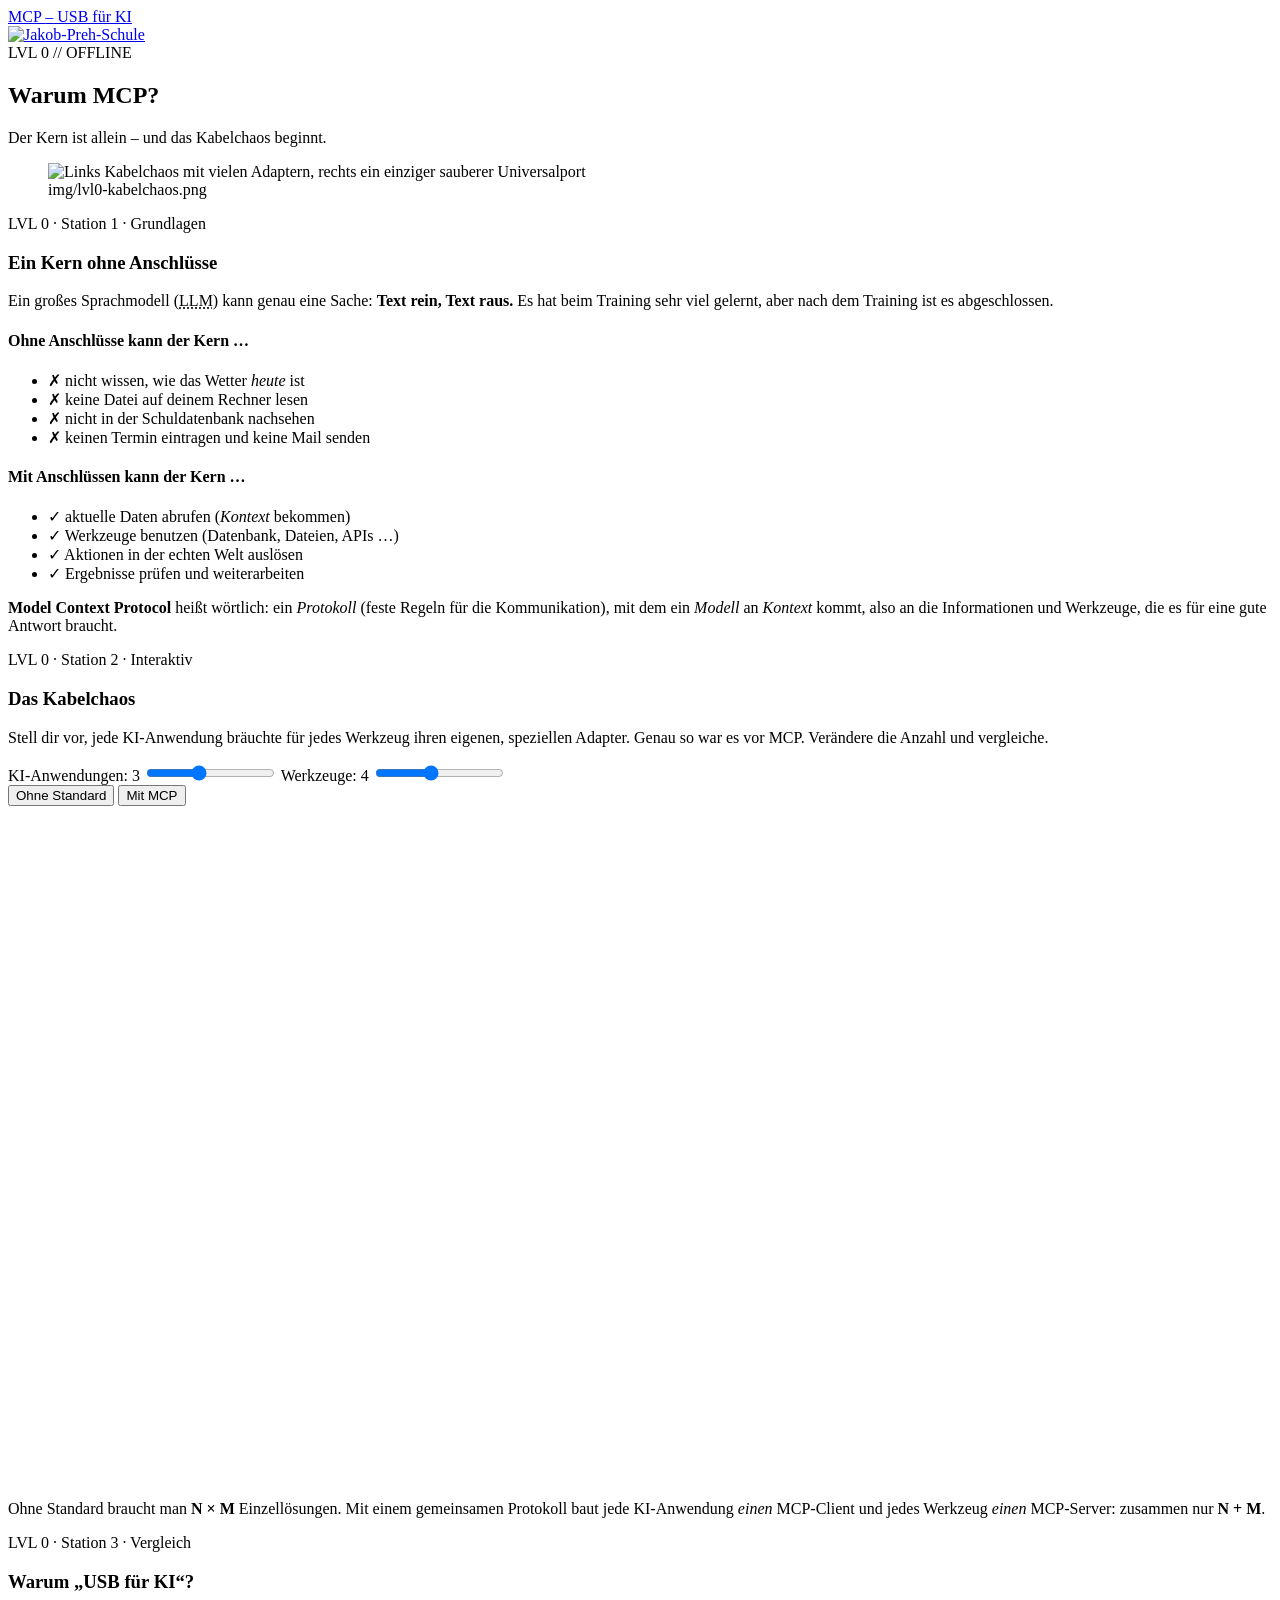
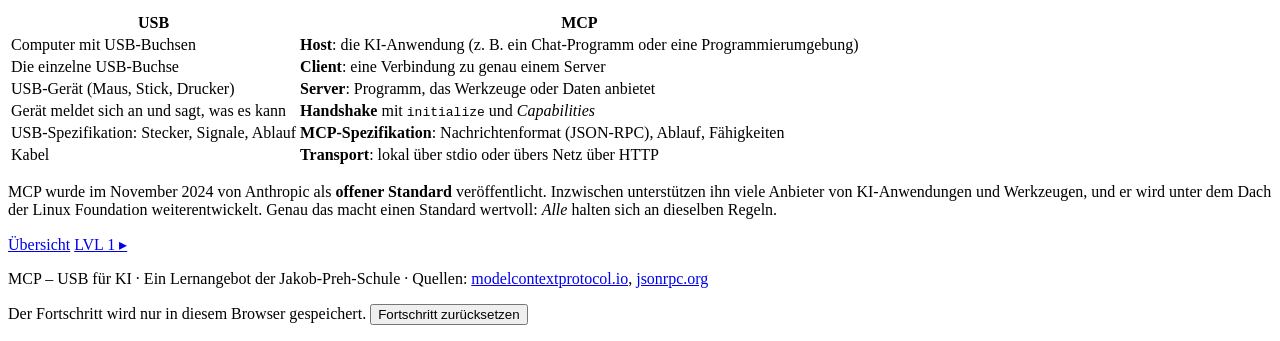
==== lvl0.html @ eddace1d "Einheitlicher Name LS-… und Lizenz CC BY 4.0 Co-Authored-By: Claude Opus 5.5 <noreply@anthropic.com>" ====
<!doctype html>
<html lang="de">
<head>
<meta charset="utf-8">
<meta name="viewport" content="width=device-width, initial-scale=1">
<meta name="author" content="Christoph Rothaug, Jakob-Preh-Schule Bad Neustadt">
<!-- Lizenz: CC BY 4.0 – Christoph Rothaug, Jakob-Preh-Schule Bad Neustadt (ausgenommen Schullogo, Schriften; siehe README) -->
<link rel="license" href="https://creativecommons.org/licenses/by/4.0/">
<title>LVL 0 · Warum MCP? – MCP – USB für KI</title>
<meta name="description" content="Interaktive Lernseite zum Model Context Protocol (MCP) und JSON-RPC: Verbinde den KI-Kern Level für Level mit der Außenwelt.">
<meta property="og:title" content="MCP – USB für KI">
<meta property="og:description" content="Verbinde die Maschinen. Sprich ihre Sprache. Interaktive Lernseite zu MCP und JSON-RPC.">
<meta property="og:image" content="img/og-image.png">
<link rel="icon" href="img/favicon.svg" type="image/svg+xml">
<link rel="preconnect" href="https://fonts.googleapis.com">
<link rel="preconnect" href="https://fonts.gstatic.com" crossorigin>
<link href="https://fonts.googleapis.com/css2?family=JetBrains+Mono:wght@400;600;700&family=Orbitron:wght@600;800&family=Space+Grotesk:wght@400;500;700&display=swap" rel="stylesheet">
<link rel="stylesheet" href="css/style.css">
</head>
<body>

<!-- ================= HEADER ================= -->
<header class="topbar">
  <a class="brand" href="index.html">
    <span class="brand-text">MCP <span class="dim">–</span> USB für KI</span>
  </a>
  <nav class="lvl-nav" id="lvl-nav" aria-label="Level"></nav>
</header>

<a class="pinned-logo" href="https://www.bsnes.de" target="_blank" rel="noopener" title="Zur Homepage der Jakob-Preh-Schule">
  <img src="img/logoschulecyber-klein.png" alt="Jakob-Preh-Schule">
</a>

<main id="top">

<section class="level" id="lvl0" data-level="0">
  <header class="lvl-head">
    <span class="lvl-tag">LVL 0 // OFFLINE</span>
    <h2>Warum MCP?</h2>
    <p class="lvl-sub">Der Kern ist allein – und das Kabelchaos beginnt.</p>
    <figure class="img-slot banner">
      <img src="img/lvl0-kabelchaos.png" alt="Links Kabelchaos mit vielen Adaptern, rechts ein einziger sauberer Universalport" onerror="this.closest('figure').classList.add('missing')">
      <div class="ph">img/lvl0-kabelchaos.png</div>
    </figure>
  </header>

  <article class="station" id="lvl0-s1">
    <div class="crumb">LVL 0 · Station 1 · <span class="tag">Grundlagen</span></div>
    <h3>Ein Kern ohne Anschlüsse</h3>
    <p>Ein großes Sprachmodell (<abbr title="Large Language Model">LLM</abbr>) kann genau eine Sache:
      <strong>Text rein, Text raus.</strong> Es hat beim Training sehr viel gelernt, aber nach dem Training ist es abgeschlossen.</p>
    <div class="grid2">
      <div class="card bad">
        <h4>Ohne Anschlüsse kann der Kern …</h4>
        <ul>
          <li>✗ nicht wissen, wie das Wetter <em>heute</em> ist</li>
          <li>✗ keine Datei auf deinem Rechner lesen</li>
          <li>✗ nicht in der Schuldatenbank nachsehen</li>
          <li>✗ keinen Termin eintragen und keine Mail senden</li>
        </ul>
      </div>
      <div class="card good">
        <h4>Mit Anschlüssen kann der Kern …</h4>
        <ul>
          <li>✓ aktuelle Daten abrufen (<em>Kontext</em> bekommen)</li>
          <li>✓ Werkzeuge benutzen (Datenbank, Dateien, APIs …)</li>
          <li>✓ Aktionen in der echten Welt auslösen</li>
          <li>✓ Ergebnisse prüfen und weiterarbeiten</li>
        </ul>
      </div>
    </div>
    <p class="note"><strong>Model Context Protocol</strong> heißt wörtlich: ein <em>Protokoll</em> (feste Regeln für die Kommunikation),
      mit dem ein <em>Modell</em> an <em>Kontext</em> kommt, also an die Informationen und Werkzeuge, die es für eine gute Antwort braucht.</p>
  </article>

  <article class="station" id="lvl0-s2">
    <div class="crumb">LVL 0 · Station 2 · <span class="tag">Interaktiv</span></div>
    <h3>Das Kabelchaos</h3>
    <p>Stell dir vor, jede KI-Anwendung bräuchte für jedes Werkzeug ihren eigenen, speziellen Adapter.
      Genau so war es vor MCP. Verändere die Anzahl und vergleiche.</p>
    <div class="widget" id="adapter-calc">
      <div class="controls">
        <label>KI-Anwendungen: <output id="ac-n">3</output>
          <input type="range" id="ac-n-in" min="1" max="6" value="3"></label>
        <label>Werkzeuge: <output id="ac-m">4</output>
          <input type="range" id="ac-m-in" min="1" max="8" value="4"></label>
        <div class="toggle-row">
          <button class="btn sel" data-mode="chaos">Ohne Standard</button>
          <button class="btn" data-mode="mcp">Mit MCP</button>
        </div>
      </div>
      <svg id="ac-svg" viewBox="0 0 600 320" aria-label="Verbindungsdiagramm"></svg>
      <p class="readout" id="ac-readout"></p>
    </div>
    <p>Ohne Standard braucht man <strong>N × M</strong> Einzellösungen. Mit einem gemeinsamen Protokoll
      baut jede KI-Anwendung <em>einen</em> MCP-Client und jedes Werkzeug <em>einen</em> MCP-Server:
      zusammen nur <strong>N + M</strong>.</p>
  </article>

  <article class="station" id="lvl0-s3">
    <div class="crumb">LVL 0 · Station 3 · <span class="tag">Vergleich</span></div>
    <h3>Warum „USB für KI“?</h3>
    <table class="tbl">
      <thead><tr><th>USB</th><th>MCP</th></tr></thead>
      <tbody>
        <tr><td>Computer mit USB-Buchsen</td><td><strong>Host</strong>: die KI-Anwendung (z. B. ein Chat-Programm oder eine Programmierumgebung)</td></tr>
        <tr><td>Die einzelne USB-Buchse</td><td><strong>Client</strong>: eine Verbindung zu genau einem Server</td></tr>
        <tr><td>USB-Gerät (Maus, Stick, Drucker)</td><td><strong>Server</strong>: Programm, das Werkzeuge oder Daten anbietet</td></tr>
        <tr><td>Gerät meldet sich an und sagt, was es kann</td><td><strong>Handshake</strong> mit <code>initialize</code> und <em>Capabilities</em></td></tr>
        <tr><td>USB-Spezifikation: Stecker, Signale, Ablauf</td><td><strong>MCP-Spezifikation</strong>: Nachrichtenformat (JSON-RPC), Ablauf, Fähigkeiten</td></tr>
        <tr><td>Kabel</td><td><strong>Transport</strong>: lokal über stdio oder übers Netz über HTTP</td></tr>
      </tbody>
    </table>
    <p class="note">MCP wurde im November 2024 von Anthropic als <strong>offener Standard</strong> veröffentlicht.
      Inzwischen unterstützen ihn viele Anbieter von KI-Anwendungen und Werkzeugen, und er wird unter dem Dach der Linux Foundation weiterentwickelt.
      Genau das macht einen Standard wertvoll: <em>Alle</em> halten sich an dieselben Regeln.</p>
  </article>

  <div class="test" data-level="0"></div>
</section>

<nav class="pager" aria-label="Level wechseln">
  <span></span>
  <a href="index.html">Übersicht</a>
  <a href="lvl1.html">LVL 1 ▸</a>
</nav>

</main>

<footer class="foot">
  <p>MCP – USB für KI · Ein Lernangebot der Jakob-Preh-Schule ·
    Quellen: <a href="https://modelcontextprotocol.io" target="_blank" rel="noopener">modelcontextprotocol.io</a>,
    <a href="https://www.jsonrpc.org/specification" target="_blank" rel="noopener">jsonrpc.org</a></p>
  <p>Der Fortschritt wird nur in diesem Browser gespeichert. <button class="linkbtn" id="reset-progress">Fortschritt zurücksetzen</button></p>
</footer>

<div id="toast" class="toast" role="status" aria-live="polite"></div>

<script src="js/tests.js"></script>
<script src="js/sim.js"></script>
<script src="js/app.js"></script>
</body>
</html>
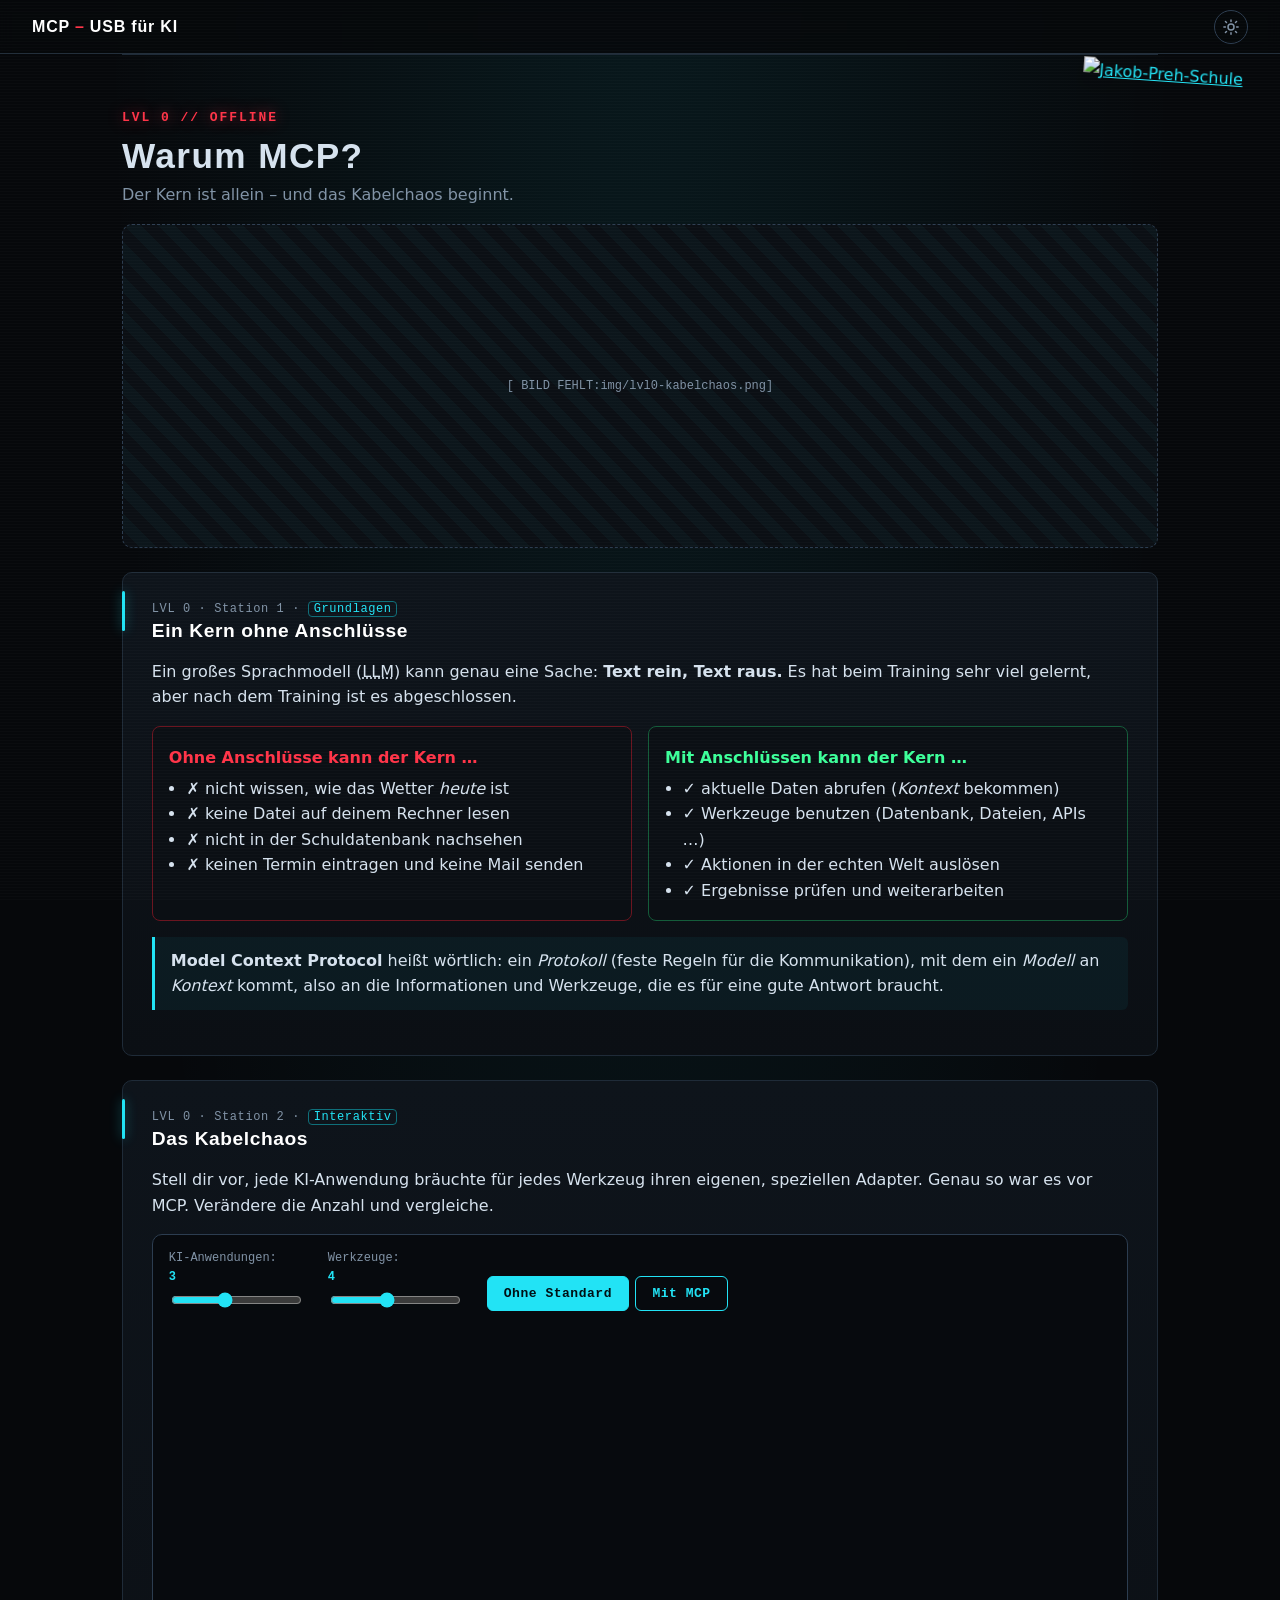
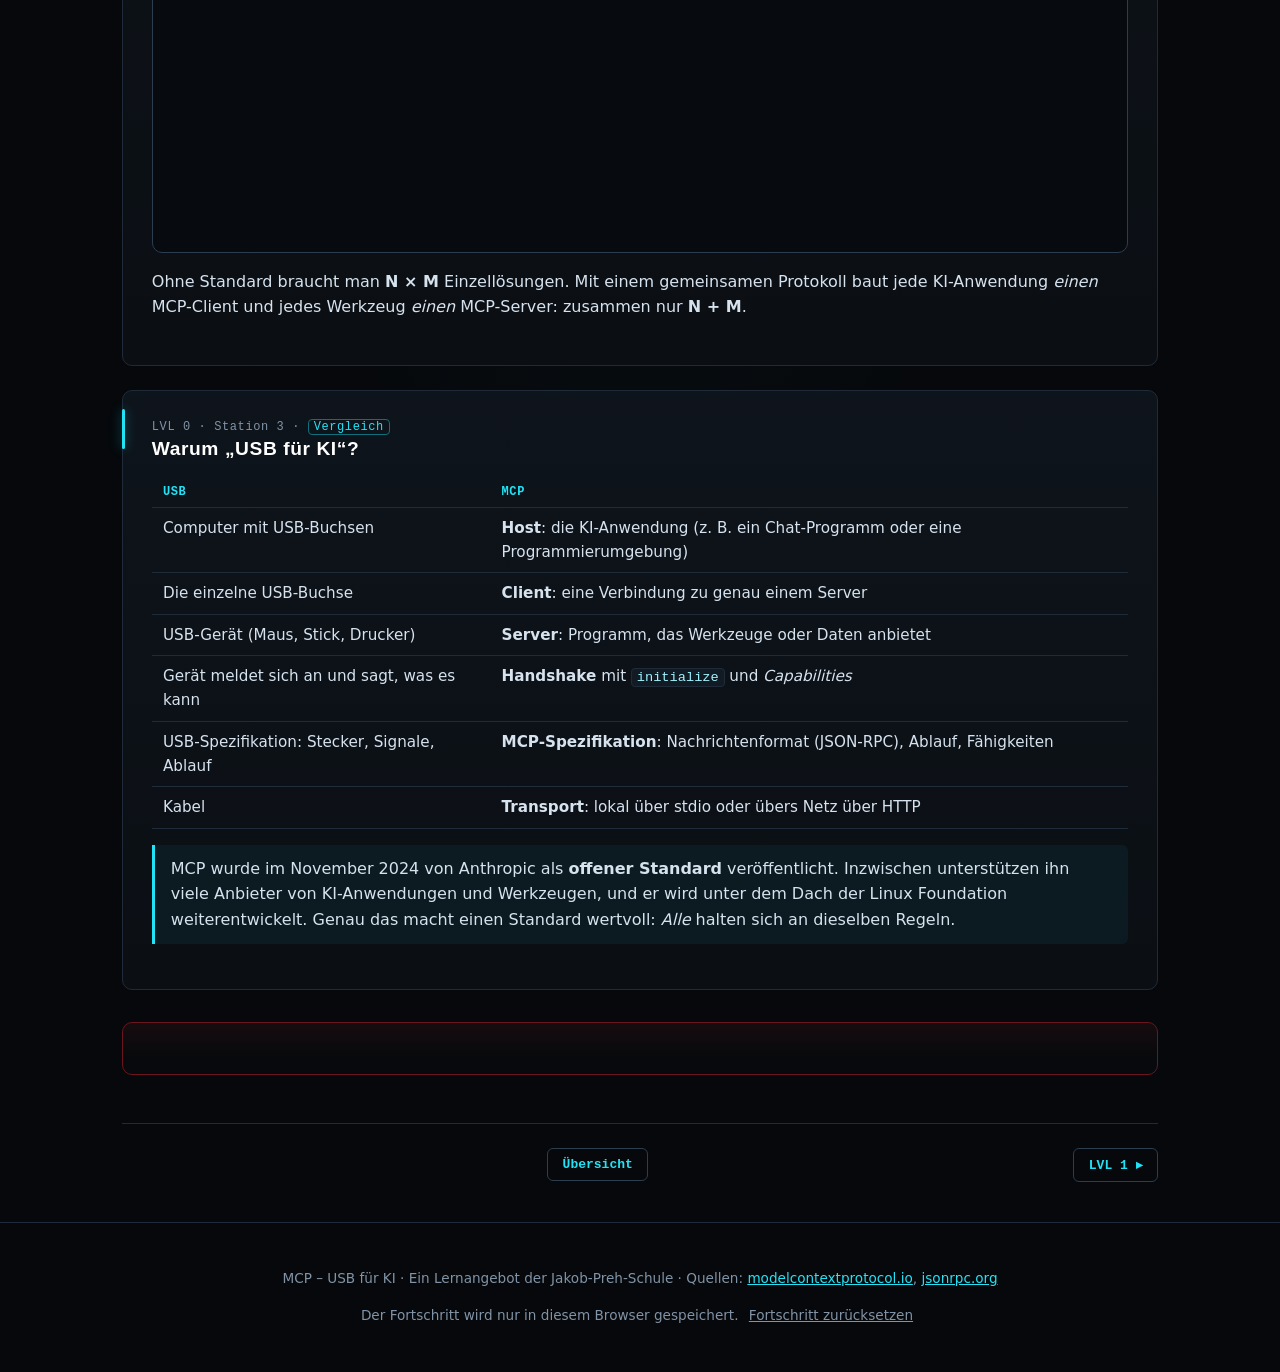
==== commit 1fc4d672: "Schalter für helles/dunkles Farbschema in allen Lernsituationen Co-Authored-By: Claude Opus 5.5 <nor" ====
--- a/lvl0.html
+++ b/lvl0.html
@@ -1,5 +1,5 @@
 <!doctype html>
-<html lang="de">
+<html lang="de" data-farbschema-standard="dunkel">
 <head>
 <meta charset="utf-8">
 <meta name="viewport" content="width=device-width, initial-scale=1">
@@ -15,6 +15,7 @@
 <link rel="preconnect" href="https://fonts.googleapis.com">
 <link rel="preconnect" href="https://fonts.gstatic.com" crossorigin>
 <link href="https://fonts.googleapis.com/css2?family=JetBrains+Mono:wght@400;600;700&family=Orbitron:wght@600;800&family=Space+Grotesk:wght@400;500;700&display=swap" rel="stylesheet">
+<script src="js/farbschema.js"></script>
 <link rel="stylesheet" href="css/style.css">
 </head>
 <body>
@@ -25,6 +26,7 @@
     <span class="brand-text">MCP <span class="dim">–</span> USB für KI</span>
   </a>
   <nav class="lvl-nav" id="lvl-nav" aria-label="Level"></nav>
+  <span class="farbschema-platz" data-farbschema-platz></span>
 </header>
 
 <a class="pinned-logo" href="https://www.bsnes.de" target="_blank" rel="noopener" title="Zur Homepage der Jakob-Preh-Schule">
--- a/css/style.css
+++ b/css/style.css
@@ -0,0 +1,502 @@
+/* =========================================================
+   MCP – USB für KI · Maschinen-Terminal-Design
+   ========================================================= */
+:root {
+  --bg: #06080b;
+  --bg2: #0b0f14;
+  --panel: #0e141b;
+  --panel2: #121a23;
+  --line: #1f2b38;
+  --line2: #2c3d50;
+  --text: #d6e2ee;
+  --muted: #8193a6;
+  --cyan: #22e3f5;
+  --cyan-dim: #0f6f7a;
+  --red: #ff3448;
+  --red-dim: #6b1520;
+  --green: #3dff9a;
+  --amber: #ffbf3c;
+  --mono: "JetBrains Mono", ui-monospace, Consolas, monospace;
+  --head: "Orbitron", "JetBrains Mono", sans-serif;
+  --body: "Space Grotesk", system-ui, sans-serif;
+  --radius: 10px;
+  --glow-c: 0 0 12px rgba(34, 227, 245, .45);
+  --glow-r: 0 0 14px rgba(255, 52, 72, .55);
+}
+
+* { box-sizing: border-box; }
+html { scroll-behavior: smooth; scroll-padding-top: 80px; }
+body {
+  margin: 0;
+  background:
+    radial-gradient(ellipse at 50% -10%, rgba(34, 227, 245, .08), transparent 60%),
+    linear-gradient(var(--bg), var(--bg));
+  color: var(--text);
+  font: 16px/1.6 var(--body);
+  overflow-x: hidden;
+}
+/* Scanlines */
+body::after {
+  content: ""; position: fixed; inset: 0; pointer-events: none; z-index: 50;
+  background: repeating-linear-gradient(0deg, rgba(255,255,255,.018) 0 1px, transparent 1px 3px);
+}
+a { color: var(--cyan); }
+a:hover { text-shadow: var(--glow-c); }
+code, kbd { font-family: var(--mono); font-size: .9em; background: var(--panel2); border: 1px solid var(--line); border-radius: 4px; padding: .05em .35em; color: #9ff4ff; }
+kbd { color: var(--text); }
+h1, h2, h3, h4 { line-height: 1.25; }
+h2 { font-family: var(--head); letter-spacing: .04em; font-size: clamp(1.5rem, 4vw, 2.2rem); margin: .3rem 0; }
+h3 { font-family: var(--head); font-size: 1.2rem; letter-spacing: .03em; color: #fff; margin: .2rem 0 .8rem; }
+h4 { margin: .3rem 0 .5rem; color: var(--cyan); font-weight: 700; }
+abbr { text-decoration: underline dotted; }
+
+/* ---------- Boot ---------- */
+.boot {
+  position: fixed; inset: 0; z-index: 100; background: #000;
+  display: flex; flex-direction: column; justify-content: center; align-items: flex-start;
+  padding: 8vh 8vw; gap: 1.5rem; transition: opacity .6s;
+}
+.boot.hide { opacity: 0; pointer-events: none; }
+.boot pre { font: 15px/1.7 var(--mono); color: var(--green); margin: 0; white-space: pre-wrap; text-shadow: 0 0 8px rgba(61,255,154,.5); }
+.boot pre .err { color: var(--red); text-shadow: var(--glow-r); }
+.boot pre .cy { color: var(--cyan); }
+
+/* ---------- Topbar ---------- */
+.topbar {
+  position: sticky; top: 0; z-index: 40;
+  display: flex; align-items: center; gap: 1rem; flex-wrap: wrap;
+  padding: .6rem clamp(16px, 3vw, 32px);
+  background: rgba(6, 8, 11, .88); backdrop-filter: blur(8px);
+  border-bottom: 1px solid var(--line);
+}
+.brand { display: flex; align-items: center; gap: .6rem; text-decoration: none; color: #fff; }
+.brand-text { font-family: var(--head); font-weight: 800; letter-spacing: .05em; }
+.brand-text .dim { color: var(--red); }
+.lvl-nav { display: flex; gap: .4rem; flex-wrap: wrap; margin-left: auto; }
+.lvl-nav a {
+  font: 600 12px var(--mono); text-decoration: none; color: var(--muted);
+  border: 1px solid var(--line2); border-radius: 999px; padding: .25rem .65rem;
+  display: flex; align-items: center; gap: .4rem;
+}
+.lvl-nav a::before { content: ""; width: 7px; height: 7px; border-radius: 50%; background: var(--red-dim); }
+.lvl-nav a.done { color: var(--cyan); border-color: var(--cyan-dim); }
+.lvl-nav a.done::before { background: var(--cyan); box-shadow: var(--glow-c); }
+.lvl-nav a:hover { color: #fff; border-color: var(--cyan); }
+.lvl-nav a.current { color: #fff; border-color: #fff; background: rgba(255,255,255,.06); }
+
+main { max-width: 1100px; margin: 0 auto; padding: 0 clamp(16px, 3vw, 32px); }
+
+/* ---------- Hero ---------- */
+.hero { display: grid; grid-template-columns: 1.3fr 1fr; gap: 2rem; padding: 2.5rem 0 3rem; align-items: center; }
+.hero-img { grid-column: 1 / -1; aspect-ratio: 16 / 7; margin: 0; }
+.hero-text p { color: var(--text); }
+.sys-line { font: 13px var(--mono); color: var(--red) !important; text-shadow: var(--glow-r); margin: 0; }
+.sys-line.ok { color: var(--green) !important; text-shadow: 0 0 10px rgba(61,255,154,.5); }
+h1 { font-family: var(--head); font-weight: 800; font-size: clamp(2.2rem, 7vw, 4rem); margin: .3rem 0 .2rem; color: #fff; letter-spacing: .03em; }
+.lead { font: 600 1.15rem var(--mono); color: var(--cyan) !important; margin-top: 0; }
+.core-wrap svg { width: 100%; max-width: 420px; display: block; margin: 0 auto; }
+a.btn { display: inline-block; text-decoration: none; }
+a.btn:hover { text-shadow: none; }
+
+/* Level-Übersicht (Startseite) */
+.overview { padding: 2rem 0 3rem; border-top: 1px solid var(--line); }
+.lvl-grid { display: grid; grid-template-columns: repeat(auto-fill, minmax(min(100%, 300px), 1fr)); gap: 1rem; margin-top: 1rem; }
+.lvl-card {
+  display: flex; flex-direction: column; gap: .3rem; text-decoration: none; color: var(--text);
+  background: linear-gradient(180deg, var(--panel), var(--bg2)); border: 1px solid var(--line);
+  border-left: 3px solid var(--red-dim); border-radius: var(--radius); padding: 1.1rem 1.2rem;
+  transition: border-color .2s, box-shadow .2s, transform .2s;
+}
+.lvl-card:hover { border-color: var(--cyan); box-shadow: var(--glow-c); transform: translateY(-2px); text-shadow: none; }
+.lvl-card h3 { margin: 0; }
+.lvl-card p { margin: 0; color: var(--muted); font-size: .95rem; }
+.lvl-meta { margin-top: auto; padding-top: .5rem; font: 12px var(--mono); color: var(--muted); }
+.lvl-card.done { border-left-color: var(--cyan); }
+.lvl-card.done .lvl-tag { color: var(--cyan); text-shadow: var(--glow-c); }
+.lvl-card.done .lvl-meta::after { content: " · ✓ VERBUNDEN"; color: var(--cyan); }
+
+/* Blättern zwischen den Level-Seiten */
+.pager { display: flex; justify-content: space-between; align-items: center; gap: 1rem; padding: 1.5rem 0 2.5rem; border-top: 1px solid var(--line); }
+.pager a { font: 600 13px var(--mono); text-decoration: none; border: 1px solid var(--line2); border-radius: 6px; padding: .5rem .9rem; }
+.pager a:hover { border-color: var(--cyan); }
+
+/* Glitch */
+.glitch { position: relative; }
+.glitch::before, .glitch::after {
+  content: attr(data-text); position: absolute; inset: 0; pointer-events: none; opacity: 0;
+}
+.glitch::before { color: var(--red); transform: translate(2px, 0); }
+.glitch::after { color: var(--cyan); transform: translate(-2px, 0); }
+.glitch:hover::before, .glitch.go::before { animation: gl 0.5s steps(2) 2; }
+.glitch:hover::after, .glitch.go::after { animation: gl 0.5s steps(2) reverse 2; }
+@keyframes gl {
+  0% { opacity: .8; clip-path: inset(10% 0 70% 0); }
+  50% { opacity: .8; clip-path: inset(60% 0 10% 0); }
+  100% { opacity: 0; clip-path: inset(30% 0 40% 0); }
+}
+
+/* Kern-Schaltbild */
+.core-ring { fill: none; stroke: var(--line2); stroke-width: 1.5; stroke-dasharray: 4 6; }
+.core-body { fill: #0c1218; stroke: var(--line2); stroke-width: 2; }
+.core-eye { fill: var(--red); filter: drop-shadow(0 0 10px var(--red)); animation: pulse 2.4s ease-in-out infinite; }
+.core.online .core-eye { fill: var(--cyan); filter: drop-shadow(0 0 12px var(--cyan)); }
+.port-wire { stroke: var(--line2); stroke-width: 2; stroke-dasharray: 5 5; }
+.port-box { fill: var(--panel); stroke: var(--line2); stroke-width: 1.5; }
+.port-lbl { fill: var(--muted); font: 600 10px var(--mono); }
+.port-sub { fill: var(--muted); font: 9px var(--mono); }
+.port.on .port-wire { stroke: var(--cyan); stroke-dasharray: none; filter: drop-shadow(0 0 4px var(--cyan)); animation: flow 1.2s linear infinite; stroke-dasharray: 10 4; }
+.port.on .port-box { stroke: var(--cyan); fill: #072a30; }
+.port.on .port-lbl { fill: var(--cyan); }
+.port a { cursor: pointer; }
+@keyframes pulse { 50% { opacity: .55; } }
+@keyframes flow { to { stroke-dashoffset: -28; } }
+
+/* ---------- Bild-Slots ---------- */
+.img-slot { position: relative; margin: 1rem 0; border-radius: var(--radius); overflow: hidden; border: 1px solid var(--line); background: var(--bg2); }
+.img-slot img { width: 100%; height: 100%; object-fit: cover; display: block; }
+.img-slot .ph { display: none; }
+.img-slot.missing { border: 1px dashed var(--line2); min-height: 120px; }
+.img-slot.missing img { display: none; }
+.img-slot.missing .ph {
+  display: flex; align-items: center; justify-content: center; height: 100%; min-height: 120px;
+  font: 12px var(--mono); color: var(--muted);
+  background: repeating-linear-gradient(45deg, transparent 0 12px, rgba(34,227,245,.03) 12px 24px);
+}
+.img-slot.missing .ph::before { content: "[ BILD FEHLT: "; }
+.img-slot.missing .ph::after { content: " ]"; }
+.banner { aspect-ratio: 16 / 5; }
+
+/* ---------- Level ---------- */
+.level { padding: 3rem 0 2rem; border-top: 1px solid var(--line); }
+.lvl-tag { font: 700 13px var(--mono); color: var(--red); letter-spacing: .15em; text-shadow: var(--glow-r); }
+.level.done .lvl-tag { color: var(--cyan); text-shadow: var(--glow-c); }
+.level.done .lvl-tag::after { content: "  ✓ VERBUNDEN"; }
+.lvl-sub { color: var(--muted); margin: 0; }
+.station-nav { display: flex; flex-wrap: wrap; gap: .4rem; margin-top: .8rem; }
+.station-nav a { font: 12px var(--mono); color: var(--muted); text-decoration: none; border-bottom: 1px dashed var(--line2); }
+.station-nav a:hover { color: var(--cyan); }
+.dim { color: var(--muted); }
+.station-nav .dim { color: var(--line2); }
+
+.station {
+  background: linear-gradient(180deg, var(--panel), var(--bg2));
+  border: 1px solid var(--line); border-radius: var(--radius);
+  padding: clamp(1rem, 3vw, 1.8rem); margin: 1.5rem 0; position: relative;
+}
+.station::before {
+  content: ""; position: absolute; left: -1px; top: 18px; width: 3px; height: 40px;
+  background: var(--cyan); box-shadow: var(--glow-c); border-radius: 2px;
+}
+.crumb { font: 12px var(--mono); color: var(--muted); letter-spacing: .05em; }
+.tag { color: var(--cyan); border: 1px solid var(--cyan-dim); border-radius: 4px; padding: 0 .4em; }
+.tag.tag-exp { color: var(--amber); border-color: var(--amber); }
+
+.grid2 { display: grid; grid-template-columns: repeat(2, minmax(0, 1fr)); gap: 1rem; }
+.grid3 { display: grid; grid-template-columns: repeat(3, minmax(0, 1fr)); gap: 1rem; }
+.card { background: var(--bg2); border: 1px solid var(--line); border-radius: 8px; padding: 1rem; min-width: 0; }
+.card ul { padding-left: 1.1rem; margin: 0; }
+.card.bad { border-color: var(--red-dim); }
+.card.bad h4 { color: var(--red); }
+.card.good { border-color: #145c3a; }
+.card.good h4 { color: var(--green); }
+.card.msg.req { border-top: 3px solid var(--cyan); }
+.card.msg.res { border-top: 3px solid var(--green); }
+.card.msg.note { border-top: 3px solid var(--amber); }
+.card.msg.note h4 { color: var(--amber); }
+.card.prim .ctrl { font-size: .9rem; color: var(--muted); }
+
+.note, .warn { border-left: 3px solid var(--cyan); background: rgba(34,227,245,.05); padding: .7rem 1rem; border-radius: 0 6px 6px 0; }
+.warn { border-color: var(--amber); background: rgba(255,191,60,.06); }
+
+.tbl { width: 100%; border-collapse: collapse; margin: 1rem 0; font-size: .95rem; display: block; overflow-x: auto; }
+.tbl th, .tbl td { text-align: left; padding: .5rem .7rem; border-bottom: 1px solid var(--line); vertical-align: top; }
+.tbl thead th { font: 600 12px var(--mono); color: var(--cyan); letter-spacing: .05em; text-transform: uppercase; }
+.tbl tbody th { color: var(--cyan); white-space: nowrap; }
+
+pre { margin: .8rem 0; padding: .9rem 1rem; background: #05070a; border: 1px solid var(--line); border-radius: 8px; overflow-x: auto; font: 13px/1.55 var(--mono); color: var(--text); }
+.j-key { color: #7fd8ff; }
+.j-str { color: #a5f3a0; }
+.j-num { color: var(--amber); }
+.j-lit { color: #ff8fd0; }
+.py .p-kw { color: #ff8fd0; }
+.py .p-str { color: #a5f3a0; }
+.py .p-com { color: var(--muted); font-style: italic; }
+.py .p-dec { color: var(--amber); }
+
+ol.flow { padding-left: 1.2rem; }
+ol.flow li { margin-bottom: 1rem; }
+.who { font: 700 11px var(--mono); border-radius: 4px; padding: .1rem .45rem; margin-right: .4rem; }
+.who.c { background: rgba(34,227,245,.15); color: var(--cyan); }
+.who.s { background: rgba(61,255,154,.12); color: var(--green); }
+.who.b { background: rgba(255,191,60,.12); color: var(--amber); }
+
+/* Architektur-SVG */
+.arch { width: 100%; height: auto; margin: .5rem 0 1rem; }
+.arch text { fill: var(--text); font: 13px var(--mono); }
+.arch .a-title { fill: var(--muted); font-size: 11px; letter-spacing: .1em; }
+.arch .a-small { fill: var(--muted); font-size: 10px; }
+.arch .a-lbl { font: 700 18px var(--head); fill: var(--red); }
+.a-host { fill: rgba(34,227,245,.03); stroke: var(--line2); stroke-dasharray: 6 4; }
+.a-llm { fill: #170a0d; stroke: var(--red-dim); }
+.a-client rect { fill: #072a30; stroke: var(--cyan); }
+.a-server rect { fill: #0b1d14; stroke: #1f8a55; }
+.a-wire { stroke: var(--cyan); stroke-width: 2; fill: none; }
+.a-wire.dashed { stroke-dasharray: 6 4; }
+.arch.narrow { display: block; max-width: 760px; margin: .5rem auto 1rem; }
+.a-agent { fill: rgba(255,52,72,.05); stroke: var(--red-dim); stroke-width: 1.5; }
+.a-loop { fill: none; stroke: var(--cyan); stroke-width: 2; stroke-dasharray: 8 5; animation: flow 2s linear infinite; }
+.arch .a-onloop { fill: var(--cyan); paint-order: stroke; stroke: #0b0f14; stroke-width: 5px; }
+.arch .a-harness { fill: var(--amber); letter-spacing: .03em; }
+.a-gate rect { fill: rgba(255,191,60,.08); stroke: var(--amber); }
+.a-human rect { fill: var(--panel); stroke: var(--line2); }
+
+/* ---------- Widgets ---------- */
+.widget { background: #070a0e; border: 1px solid var(--line2); border-radius: var(--radius); padding: 1rem; margin: 1rem 0; }
+.controls { display: flex; flex-wrap: wrap; gap: 1rem 1.5rem; align-items: flex-end; margin-bottom: .8rem; }
+.controls.col { flex-direction: column; align-items: stretch; }
+.controls label { display: flex; flex-direction: column; gap: .3rem; font: 12px var(--mono); color: var(--muted); }
+input, select, textarea {
+  font: 14px var(--mono); color: var(--text); background: var(--panel); border: 1px solid var(--line2);
+  border-radius: 6px; padding: .45rem .6rem; max-width: 100%;
+}
+input:focus, select:focus, textarea:focus { outline: none; border-color: var(--cyan); box-shadow: var(--glow-c); }
+textarea { width: 100%; resize: vertical; line-height: 1.5; }
+input[type=range] { accent-color: var(--cyan); padding: 0; }
+input[type=number] { width: 6rem; }
+output { color: var(--cyan); font-weight: 700; }
+.row { display: flex; flex-wrap: wrap; gap: .6rem; margin-top: .7rem; }
+.toggle-row { display: flex; gap: .4rem; }
+
+.btn {
+  font: 600 13px var(--mono); letter-spacing: .04em; cursor: pointer;
+  color: #001014; background: var(--cyan); border: 1px solid var(--cyan); border-radius: 6px;
+  padding: .55rem 1rem; transition: box-shadow .2s, transform .1s;
+}
+.btn:hover { box-shadow: var(--glow-c); }
+.btn:active { transform: translateY(1px); }
+.btn.ghost, .toggle-row .btn, .tabs .btn { background: transparent; color: var(--cyan); }
+.toggle-row .btn.sel, .tabs .btn.sel { background: var(--cyan); color: #001014; }
+.btn.small { padding: .3rem .7rem; font-size: 12px; }
+.btn:disabled { opacity: .4; cursor: default; box-shadow: none; }
+.linkbtn { background: none; border: 0; color: var(--muted); text-decoration: underline; cursor: pointer; font: inherit; }
+.tabs { display: flex; gap: .4rem; margin-top: 1rem; }
+
+.readout { font: 13px var(--mono); color: var(--muted); margin: .6rem 0 0; }
+.readout strong { color: var(--cyan); }
+#ac-svg { width: 100%; height: auto; display: block; }
+.ac-node rect { fill: var(--panel); stroke: var(--line2); }
+.ac-node text { fill: var(--text); font: 11px var(--mono); }
+.ac-node.hub rect { fill: #072a30; stroke: var(--cyan); }
+.ac-line { stroke: var(--red); stroke-width: 1.3; opacity: .7; }
+.ac-line.mcp { stroke: var(--cyan); opacity: .9; }
+.ac-adapter { fill: var(--red); }
+
+.scan-out { font: 13px var(--mono); margin-top: .8rem; }
+.scan-out .ok { color: var(--green); }
+.scan-out .err { color: var(--red); }
+.tree { list-style: none; padding-left: 1.1rem; margin: .2rem 0; border-left: 1px dashed var(--line2); }
+.tree .t { font-size: 11px; border-radius: 3px; padding: 0 .35em; margin-left: .3em; }
+.t-string { background: rgba(165,243,160,.12); color: #a5f3a0; }
+.t-number { background: rgba(255,191,60,.12); color: var(--amber); }
+.t-boolean, .t-null { background: rgba(255,143,208,.12); color: #ff8fd0; }
+.t-array, .t-object { background: rgba(127,216,255,.12); color: #7fd8ff; }
+
+/* Sortierer */
+.sort-pool, .sort-slots { display: grid; gap: .5rem; }
+.sort-slots { margin-bottom: 1rem; counter-reset: s; }
+.sort-card {
+  text-align: left; font: 13px var(--mono); color: var(--text); background: var(--panel);
+  border: 1px solid var(--line2); border-radius: 6px; padding: .6rem .8rem; cursor: pointer;
+}
+.sort-card:hover { border-color: var(--cyan); }
+.sort-slot { border: 1px dashed var(--line2); border-radius: 6px; padding: .55rem .8rem; min-height: 2.6rem; font: 13px var(--mono); color: var(--muted); counter-increment: s; }
+.sort-slot::before { content: counter(s) " ▸ "; color: var(--cyan); }
+.sort-slot.filled { color: var(--text); border-style: solid; }
+.sort-slot.right { border-color: var(--green); }
+.sort-slot.wrong { border-color: var(--red); animation: shake .3s; }
+
+/* Terminal */
+.terminal { padding: 0; overflow: hidden; }
+.term-bar { display: flex; align-items: center; gap: .7rem; flex-wrap: wrap; padding: .5rem .8rem; background: var(--panel2); border-bottom: 1px solid var(--line2); font: 12px var(--mono); }
+.term-bar select { margin-left: auto; font-size: 12px; padding: .25rem .4rem; }
+.led { width: 9px; height: 9px; border-radius: 50%; background: var(--red); box-shadow: var(--glow-r); }
+.led.half { background: var(--amber); box-shadow: 0 0 10px var(--amber); }
+.led.on { background: var(--green); box-shadow: 0 0 10px var(--green); }
+.term-log { height: 340px; overflow-y: auto; padding: .8rem; font: 12.5px/1.5 var(--mono); }
+.term-log .entry { margin-bottom: .8rem; }
+.term-log .dir { font-weight: 700; font-size: 11px; letter-spacing: .08em; }
+.term-log .dir.out { color: var(--cyan); }
+.term-log .dir.in { color: var(--green); }
+.term-log .dir.sys { color: var(--amber); }
+.term-log .dir.errd { color: var(--red); }
+.term-log pre { margin: .2rem 0; padding: .5rem .7rem; font-size: 12px; }
+.term-log .hint { color: var(--muted); font-style: italic; }
+.terminal textarea { border: 0; border-top: 1px solid var(--line2); border-radius: 0; background: #05070a; }
+.terminal .row { padding: 0 .8rem .8rem; }
+
+/* Tracer */
+.lanes { position: relative; display: grid; grid-template-columns: repeat(5, 1fr); gap: .4rem; margin-bottom: 1rem; padding-bottom: 2.2rem; }
+.lane { text-align: center; font: 600 11px var(--mono); padding: .6rem .2rem; border: 1px solid var(--line2); border-radius: 6px; background: var(--panel); color: var(--muted); transition: all .25s; }
+.lane .ico { display: block; font-size: 1.4rem; }
+.lane.act { color: #fff; border-color: var(--cyan); box-shadow: var(--glow-c); }
+.tr-arrow { position: absolute; bottom: .6rem; height: 2px; background: var(--cyan); box-shadow: var(--glow-c); transition: left .35s, width .35s; }
+.tr-arrow::after { content: ""; position: absolute; top: -5px; border: 6px solid transparent; }
+.tr-arrow.r::after { right: -6px; border-left-color: var(--cyan); border-right: 0; }
+.tr-arrow.l::after { left: -6px; border-right-color: var(--cyan); border-left: 0; }
+.tr-arrow.self { height: 0; background: none; box-shadow: none; border: 2px dashed var(--cyan); border-top: 0; height: 12px; bottom: .3rem; border-radius: 0 0 8px 8px; }
+.tr-arrow.self::after { display: none; }
+.tr-controls { margin: 0 0 1rem; }
+/* Festes Fenster, damit nichts darunter springt; längere Inhalte scrollen innen */
+.tr-step { height: 31rem; overflow-y: auto; padding: .8rem 1rem; background: var(--bg2); border: 1px solid var(--line2); border-radius: 8px; }
+.tr-step p { margin-top: 0; }
+.tr-num { font: 700 12px var(--mono); color: var(--red); margin: 0; }
+#tr-payload:empty { display: none; }
+
+/* Designer */
+.param-row { display: grid; grid-template-columns: 1.2fr .9fr auto 2fr auto; gap: .5rem; align-items: center; margin-bottom: .5rem; }
+.param-row label { flex-direction: row; align-items: center; gap: .3rem; }
+.param-head { font: 11px var(--mono); color: var(--muted); }
+#td-check .bad { color: var(--red); }
+#td-check .good { color: var(--green); }
+
+details.tasks { margin-top: 1rem; border: 1px solid var(--line); border-radius: 8px; padding: .6rem 1rem; background: var(--bg2); }
+details.tasks summary { cursor: pointer; font: 700 13px var(--mono); color: var(--amber); }
+
+/* ---------- Clearance-Test ---------- */
+.test {
+  margin: 2rem 0 1rem; border: 1px solid var(--red-dim); border-radius: var(--radius);
+  background: linear-gradient(180deg, rgba(255,52,72,.06), transparent 70%), #07090c; padding: clamp(1rem, 3vw, 1.6rem);
+}
+.level.done .test { border-color: var(--cyan-dim); background: linear-gradient(180deg, rgba(34,227,245,.06), transparent 70%), #07090c; }
+.test-head { display: flex; align-items: center; gap: 1rem; flex-wrap: wrap; }
+.test-head h3 { margin: 0; }
+.streak { display: flex; gap: .35rem; margin-left: auto; }
+.streak i { width: 22px; height: 10px; border-radius: 2px; background: #1a0b0e; border: 1px solid var(--red-dim); }
+.streak i.on { background: var(--cyan); border-color: var(--cyan); box-shadow: var(--glow-c); }
+.q-text { font-size: 1.05rem; margin: 1rem 0 .4rem; }
+.opts { display: grid; gap: .5rem; margin: .8rem 0; }
+.opt {
+  text-align: left; font: 15px var(--body); color: var(--text); background: var(--panel); cursor: pointer;
+  border: 1px solid var(--line2); border-radius: 8px; padding: .65rem .9rem; transition: border-color .15s, background .15s;
+}
+.opt:hover:not(:disabled) { border-color: var(--cyan); }
+.opt code { font-size: .85em; }
+.opt.right { border-color: var(--green); background: rgba(61,255,154,.08); }
+.opt.wrong { border-color: var(--red); background: rgba(255,52,72,.08); animation: shake .3s; }
+.opt:disabled { cursor: default; }
+.q-input { display: flex; gap: .5rem; flex-wrap: wrap; }
+.q-input input { flex: 1; min-width: 10rem; }
+.fb { margin-top: .8rem; padding: .7rem 1rem; border-radius: 6px; font-size: .95rem; }
+.fb.ok { background: rgba(61,255,154,.08); border-left: 3px solid var(--green); }
+.fb.no { background: rgba(255,52,72,.08); border-left: 3px solid var(--red); }
+.fb.no .fb-title { color: var(--red); font: 700 13px var(--mono); }
+.fb.ok .fb-title { color: var(--green); font: 700 13px var(--mono); }
+.test-done { text-align: center; padding: 1rem 0; }
+.test-done .big { font: 800 1.4rem var(--head); color: var(--cyan); text-shadow: var(--glow-c); }
+.next-link { display: inline-block; margin-top: .8rem; }
+.glitch-flash { animation: glitchbox .35s steps(3); }
+@keyframes glitchbox { 33% { transform: translate(3px, -1px); filter: hue-rotate(90deg); } 66% { transform: translate(-3px, 1px); } }
+@keyframes shake { 25% { transform: translateX(-4px); } 75% { transform: translateX(4px); } }
+
+/* ---------- Abschluss ---------- */
+.finale { text-align: center; padding: 3rem 0; border-top: 1px solid var(--line); }
+.finale-img { max-width: 600px; margin: 0 auto 1rem; aspect-ratio: 16 / 9; }
+.finale h2 { color: var(--cyan); text-shadow: var(--glow-c); font-size: clamp(2rem, 6vw, 3.4rem); }
+
+/* ---------- Footer / Toast ---------- */
+.foot { border-top: 1px solid var(--line); text-align: center; padding: 2rem 16px; font-size: .85rem; color: var(--muted); }
+/* Schullogo als angepinnter Zettel: bleibt beim Scrollen oben rechts unter dem Menü */
+.pinned-logo {
+  position: fixed; top: 62px; right: clamp(8px, 2vw, 28px); z-index: 39;
+  width: 210px; transform: rotate(4deg); transform-origin: 50% 8%;
+  filter: drop-shadow(0 10px 14px rgba(0,0,0,.6));
+  transition: transform .25s, filter .25s;
+}
+.pinned-logo img { width: 100%; height: auto; display: block; }
+.pinned-logo:hover { transform: rotate(1deg) translateY(-3px) scale(1.04); filter: drop-shadow(0 16px 20px rgba(0,0,0,.7)); text-shadow: none; }
+@media (max-width: 1400px) { .pinned-logo { width: 170px; } }
+@media (max-width: 640px) { .pinned-logo { width: 110px; top: 92px; } }
+.toast {
+  position: fixed; left: 50%; bottom: 24px; transform: translate(-50%, calc(100% + 40px)); z-index: 90; visibility: hidden;
+  font: 700 14px var(--mono); letter-spacing: .08em; color: #001014; background: var(--cyan);
+  padding: .8rem 1.4rem; border-radius: 8px; box-shadow: 0 0 30px rgba(34,227,245,.6); transition: transform .35s;
+}
+.toast.show { transform: translate(-50%, 0); visibility: visible; }
+
+/* ---------- Responsive ---------- */
+@media (max-width: 860px) {
+  .hero { grid-template-columns: minmax(0, 1fr); }
+  .grid3 { grid-template-columns: minmax(0, 1fr); }
+}
+@media (max-width: 640px) {
+  .grid2 { grid-template-columns: minmax(0, 1fr); }
+  .lvl-nav { margin-left: 0; }
+  .param-row { grid-template-columns: 1fr 1fr; }
+  .lanes { font-size: 10px; }
+  .lane { font-size: 9px; }
+  .term-bar select { margin-left: 0; width: 100%; }
+}
+@media (prefers-reduced-motion: reduce) {
+  *, *::before, *::after { animation: none !important; transition: none !important; }
+  html { scroll-behavior: auto; }
+}
+
+/* =========================================================
+   Farbschema-Schalter und helles Schema ("Labor bei Tag")
+   Standard bleibt das dunkle Terminal-Design; js/farbschema.js
+   setzt am <html> die Klasse "hellmodus" oder "dunkelmodus".
+   ========================================================= */
+.farbschema-platz { display: flex; }
+.farbschema-knopf {
+  display: grid; place-items: center; width: 34px; height: 34px; flex: none;
+  border: 1px solid var(--line2); border-radius: 50%;
+  background: transparent; color: var(--muted); cursor: pointer;
+  transition: color .15s, border-color .15s, box-shadow .15s;
+}
+.farbschema-knopf:hover { color: var(--cyan); border-color: var(--cyan); box-shadow: var(--glow-c); }
+.farbschema-knopf:focus-visible { outline: 2px solid var(--cyan); outline-offset: 2px; }
+.farbschema-knopf svg { width: 18px; height: 18px; display: block; }
+
+html.hellmodus {
+  --bg: #f3f6f9;
+  --bg2: #e8edf2;
+  --panel: #ffffff;
+  --panel2: #eef3f7;
+  --line: #d3dde6;
+  --line2: #b6c5d3;
+  --text: #15212d;
+  --muted: #526374;
+  --cyan: #0a7480;
+  --cyan-dim: #8ccbd2;
+  --red: #c81e3a;
+  --red-dim: #f3cdd4;
+  --green: #17784a;
+  --amber: #9a5c06;
+  --glow-c: 0 0 0 3px rgba(10, 116, 128, .14);
+  --glow-r: 0 0 0 3px rgba(200, 30, 58, .16);
+}
+html.hellmodus body {
+  background: radial-gradient(ellipse at 50% -10%, rgba(10, 116, 128, .07), transparent 60%), linear-gradient(var(--bg), var(--bg));
+}
+html.hellmodus body::after { background: repeating-linear-gradient(0deg, rgba(0,0,0,.015) 0 1px, transparent 1px 3px); }
+html.hellmodus .topbar { background: rgba(243, 246, 249, .9); }
+html.hellmodus h1, html.hellmodus h3, html.hellmodus .brand,
+html.hellmodus .lvl-nav a:hover, html.hellmodus .lvl-nav a.current, html.hellmodus .lane.act { color: var(--text); }
+html.hellmodus .lvl-nav a.current { border-color: var(--text); background: rgba(0,0,0,.04); }
+html.hellmodus code { color: #0b5f69; }
+html.hellmodus pre, html.hellmodus .terminal textarea { background: #f0f4f8; }
+html.hellmodus .j-key, html.hellmodus .t-array, html.hellmodus .t-object { color: #1d5f9e; }
+html.hellmodus .j-str, html.hellmodus .py .p-str, html.hellmodus .t-string { color: #2a7a2e; }
+html.hellmodus .j-lit, html.hellmodus .py .p-kw, html.hellmodus .t-boolean, html.hellmodus .t-null { color: #a8306f; }
+html.hellmodus .port.on .port-box, html.hellmodus .a-client rect, html.hellmodus .ac-node.hub rect { fill: #dcf2f4; }
+html.hellmodus .arch .a-onloop { stroke: var(--bg); }
+html.hellmodus .widget { background: #f7fafc; }
+html.hellmodus .core-body { fill: #e6edf3; }
+html.hellmodus .a-server rect { fill: #dff1e7; }
+html.hellmodus .streak i { background: #fbeef0; }
+html.hellmodus .test { background: linear-gradient(180deg, rgba(200,30,58,.05), transparent 70%), #ffffff; }
+html.hellmodus .level.done .test { background: linear-gradient(180deg, rgba(10,116,128,.06), transparent 70%), #ffffff; }
+html.hellmodus .btn { color: #ffffff; }
+html.hellmodus .btn.ghost, html.hellmodus .toggle-row .btn, html.hellmodus .tabs .btn { color: var(--cyan); }
+html.hellmodus .toast, html.hellmodus .toggle-row .btn.sel, html.hellmodus .tabs .btn.sel { color: #ffffff; }
+html.hellmodus .pinned-logo { filter: drop-shadow(0 8px 12px rgba(0,0,0,.25)); }
